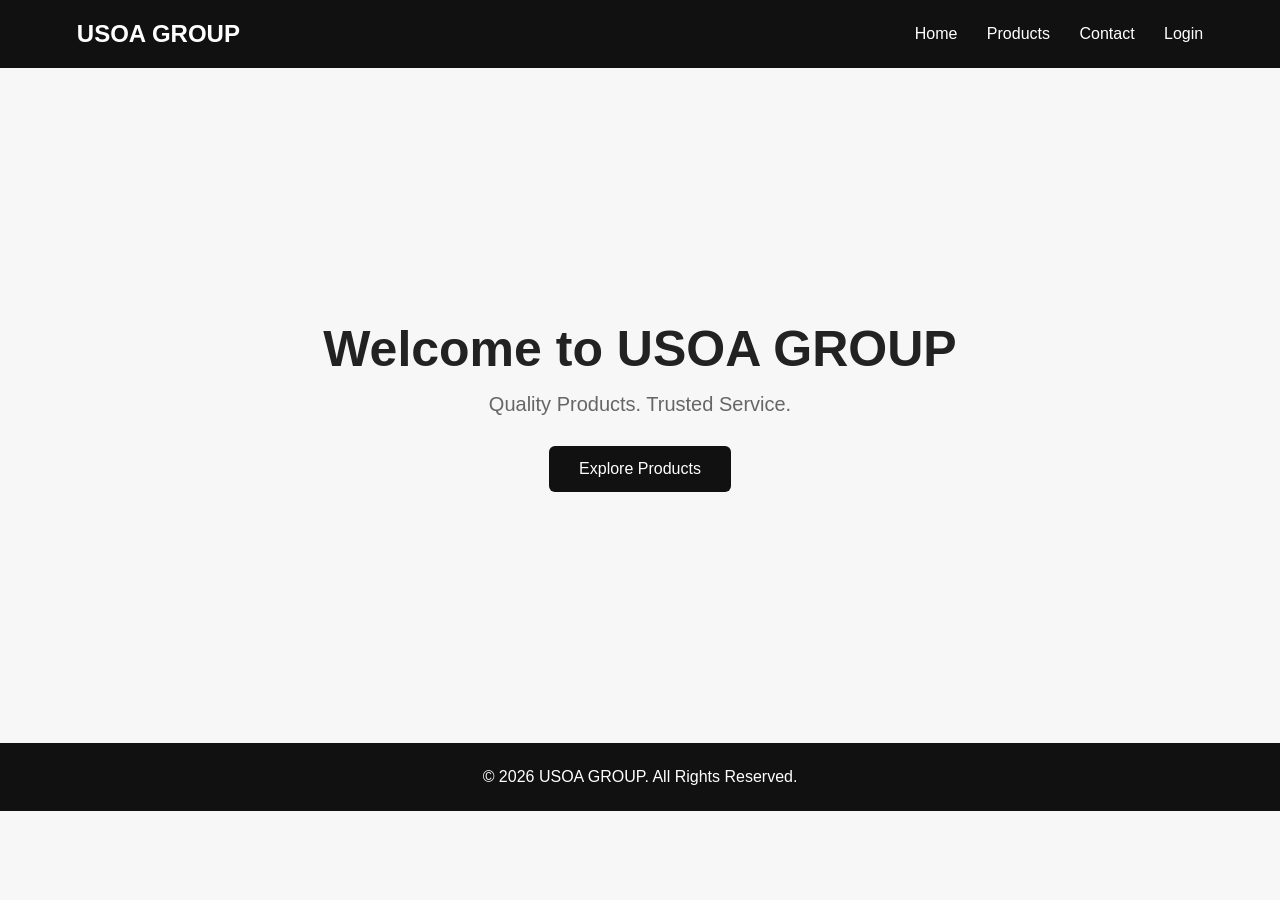
==== index.html @ 3b5fb68a "Add initial HTML structure for USOA GROUP" ====
<!DOCTYPE html>
<html lang="en">
<head>
    <meta charset="UTF-8">
    <meta name="viewport" content="width=device-width, initial-scale=1.0">

    <title>USOA GROUP</title>

    <meta name="description"
          content="USOA GROUP - Quality products and services.">

    <style>
        * {
            margin: 0;
            padding: 0;
            box-sizing: border-box;
        }

        body {
            font-family: Arial, sans-serif;
            background: #f7f7f7;
            color: #222;
        }

        header {
            background: #111;
            color: white;
            padding: 20px 6%;
            display: flex;
            justify-content: space-between;
            align-items: center;
        }

        .logo {
            font-size: 24px;
            font-weight: bold;
        }

        nav a {
            color: white;
            text-decoration: none;
            margin-left: 25px;
        }

        .hero {
            min-height: 75vh;
            display: flex;
            justify-content: center;
            align-items: center;
            text-align: center;
            padding: 40px 20px;
        }

        .hero h1 {
            font-size: 50px;
            margin-bottom: 15px;
        }

        .hero p {
            font-size: 20px;
            color: #666;
            margin-bottom: 30px;
        }

        .btn {
            display: inline-block;
            padding: 14px 30px;
            background: #111;
            color: white;
            text-decoration: none;
            border-radius: 6px;
        }

        footer {
            background: #111;
            color: white;
            text-align: center;
            padding: 25px;
        }

        @media (max-width: 700px) {
            header {
                flex-direction: column;
                gap: 15px;
            }

            nav a {
                margin: 0 7px;
            }

            .hero h1 {
                font-size: 36px;
            }
        }
    </style>
</head>

<body>

<header>
    <div class="logo">USOA GROUP</div>

    <nav>
        <a href="/">Home</a>
        <a href="/products.html">Products</a>
        <a href="/contact.html">Contact</a>
        <a href="/login.html">Login</a>
    </nav>
</header>

<section class="hero">
    <div>
        <h1>Welcome to USOA GROUP</h1>

        <p>
            Quality Products. Trusted Service.
        </p>

        <a class="btn" href="/products.html">
            Explore Products
        </a>
    </div>
</section>

<footer>
    © 2026 USOA GROUP. All Rights Reserved.
</footer>

</body>
</html>
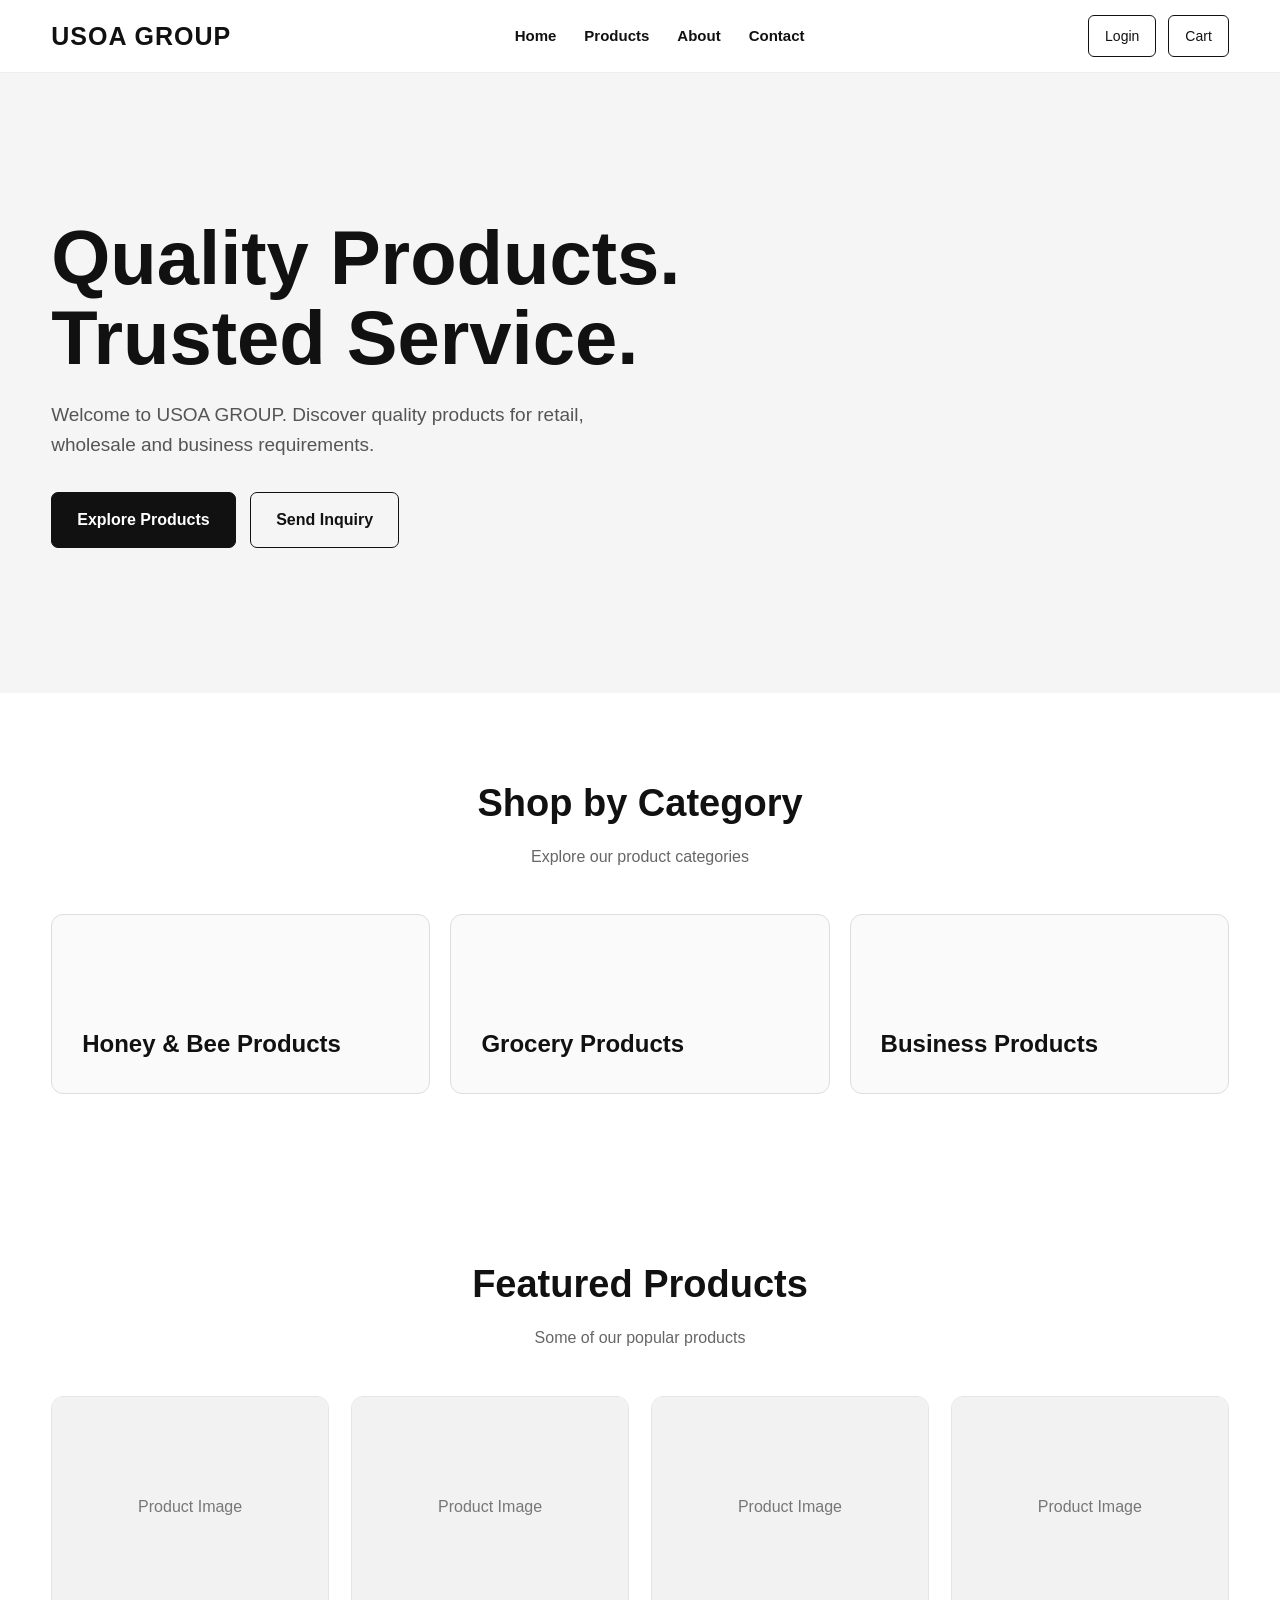
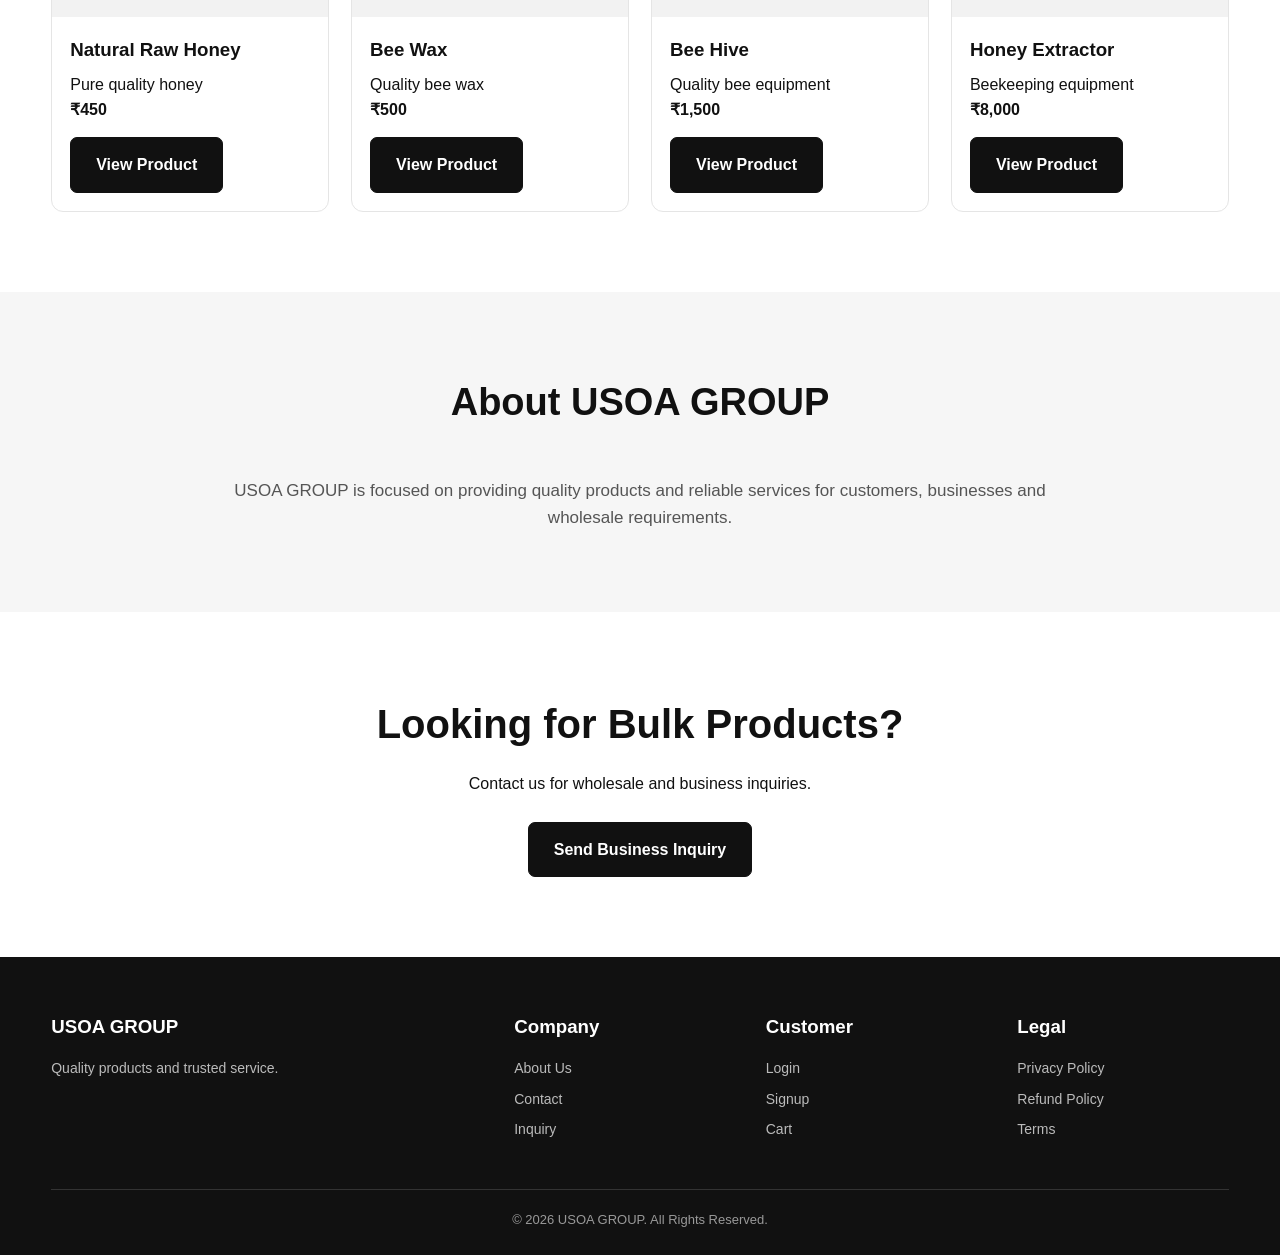
==== commit 95e71622: "Update index.html" ====
--- a/index.html
+++ b/index.html
@@ -1,130 +1,468 @@
 <!DOCTYPE html>
 <html lang="en">
+
 <head>
+
     <meta charset="UTF-8">
-    <meta name="viewport" content="width=device-width, initial-scale=1.0">
-
-    <title>USOA GROUP</title>
+
+    <meta name="viewport"
+          content="width=device-width, initial-scale=1.0">
+
+    <title>USOA GROUP | Quality Products</title>
 
     <meta name="description"
-          content="USOA GROUP - Quality products and services.">
-
-    <style>
-        * {
-            margin: 0;
-            padding: 0;
-            box-sizing: border-box;
-        }
-
-        body {
-            font-family: Arial, sans-serif;
-            background: #f7f7f7;
-            color: #222;
-        }
-
-        header {
-            background: #111;
-            color: white;
-            padding: 20px 6%;
-            display: flex;
-            justify-content: space-between;
-            align-items: center;
-        }
-
-        .logo {
-            font-size: 24px;
-            font-weight: bold;
-        }
-
-        nav a {
-            color: white;
-            text-decoration: none;
-            margin-left: 25px;
-        }
-
-        .hero {
-            min-height: 75vh;
-            display: flex;
-            justify-content: center;
-            align-items: center;
-            text-align: center;
-            padding: 40px 20px;
-        }
-
-        .hero h1 {
-            font-size: 50px;
-            margin-bottom: 15px;
-        }
-
-        .hero p {
-            font-size: 20px;
-            color: #666;
-            margin-bottom: 30px;
-        }
-
-        .btn {
-            display: inline-block;
-            padding: 14px 30px;
-            background: #111;
-            color: white;
-            text-decoration: none;
-            border-radius: 6px;
-        }
-
-        footer {
-            background: #111;
-            color: white;
-            text-align: center;
-            padding: 25px;
-        }
-
-        @media (max-width: 700px) {
-            header {
-                flex-direction: column;
-                gap: 15px;
-            }
-
-            nav a {
-                margin: 0 7px;
-            }
-
-            .hero h1 {
-                font-size: 36px;
-            }
-        }
-    </style>
+          content="USOA GROUP - Quality products, trusted service and business solutions.">
+
+    <link rel="stylesheet" href="css/style.css">
+
 </head>
 
 <body>
 
 <header>
-    <div class="logo">USOA GROUP</div>
-
-    <nav>
-        <a href="/">Home</a>
-        <a href="/products.html">Products</a>
-        <a href="/contact.html">Contact</a>
-        <a href="/login.html">Login</a>
-    </nav>
+
+    <div class="container navbar">
+
+        <a href="index.html" class="logo">
+            USOA GROUP
+        </a>
+
+        <nav>
+
+            <ul class="nav-links">
+
+                <li>
+                    <a href="index.html">Home</a>
+                </li>
+
+                <li>
+                    <a href="products.html">Products</a>
+                </li>
+
+                <li>
+                    <a href="about.html">About</a>
+                </li>
+
+                <li>
+                    <a href="contact.html">Contact</a>
+                </li>
+
+            </ul>
+
+        </nav>
+
+        <div class="nav-actions">
+
+            <a href="login.html" class="nav-btn">
+                Login
+            </a>
+
+            <a href="cart.html" class="nav-btn">
+                Cart
+            </a>
+
+        </div>
+
+    </div>
+
 </header>
 
-<section class="hero">
-    <div>
-        <h1>Welcome to USOA GROUP</h1>
-
-        <p>
-            Quality Products. Trusted Service.
-        </p>
-
-        <a class="btn" href="/products.html">
-            Explore Products
-        </a>
+
+<main>
+
+    <!-- HERO -->
+
+    <section class="hero">
+
+        <div class="container">
+
+            <div class="hero-content">
+
+                <h1>
+                    Quality Products.
+                    Trusted Service.
+                </h1>
+
+                <p>
+                    Welcome to USOA GROUP.
+                    Discover quality products for
+                    retail, wholesale and business requirements.
+                </p>
+
+                <a href="products.html"
+                   class="btn">
+                    Explore Products
+                </a>
+
+                <a href="inquiry.html"
+                   class="btn btn-outline">
+                    Send Inquiry
+                </a>
+
+            </div>
+
+        </div>
+
+    </section>
+
+
+    <!-- CATEGORIES -->
+
+    <section>
+
+        <div class="container">
+
+            <div class="section-title">
+
+                <h2>
+                    Shop by Category
+                </h2>
+
+                <p>
+                    Explore our product categories
+                </p>
+
+            </div>
+
+
+            <div class="categories">
+
+                <a href="products.html?category=honey"
+                   class="category">
+
+                    <h3>
+                        Honey & Bee Products
+                    </h3>
+
+                </a>
+
+
+                <a href="products.html?category=grocery"
+                   class="category">
+
+                    <h3>
+                        Grocery Products
+                    </h3>
+
+                </a>
+
+
+                <a href="products.html?category=business"
+                   class="category">
+
+                    <h3>
+                        Business Products
+                    </h3>
+
+                </a>
+
+            </div>
+
+        </div>
+
+    </section>
+
+
+    <!-- FEATURED PRODUCTS -->
+
+    <section>
+
+        <div class="container">
+
+            <div class="section-title">
+
+                <h2>
+                    Featured Products
+                </h2>
+
+                <p>
+                    Some of our popular products
+                </p>
+
+            </div>
+
+
+            <div class="products">
+
+                <div class="product-card">
+
+                    <div class="product-image">
+                        Product Image
+                    </div>
+
+                    <div class="product-info">
+
+                        <h3>
+                            Natural Raw Honey
+                        </h3>
+
+                        <p>
+                            Pure quality honey
+                        </p>
+
+                        <div class="price">
+                            ₹450
+                        </div>
+
+                        <a href="product.html"
+                           class="btn">
+                            View Product
+                        </a>
+
+                    </div>
+
+                </div>
+
+
+                <div class="product-card">
+
+                    <div class="product-image">
+                        Product Image
+                    </div>
+
+                    <div class="product-info">
+
+                        <h3>
+                            Bee Wax
+                        </h3>
+
+                        <p>
+                            Quality bee wax
+                        </p>
+
+                        <div class="price">
+                            ₹500
+                        </div>
+
+                        <a href="product.html"
+                           class="btn">
+                            View Product
+                        </a>
+
+                    </div>
+
+                </div>
+
+
+                <div class="product-card">
+
+                    <div class="product-image">
+                        Product Image
+                    </div>
+
+                    <div class="product-info">
+
+                        <h3>
+                            Bee Hive
+                        </h3>
+
+                        <p>
+                            Quality bee equipment
+                        </p>
+
+                        <div class="price">
+                            ₹1,500
+                        </div>
+
+                        <a href="product.html"
+                           class="btn">
+                            View Product
+                        </a>
+
+                    </div>
+
+                </div>
+
+
+                <div class="product-card">
+
+                    <div class="product-image">
+                        Product Image
+                    </div>
+
+                    <div class="product-info">
+
+                        <h3>
+                            Honey Extractor
+                        </h3>
+
+                        <p>
+                            Beekeeping equipment
+                        </p>
+
+                        <div class="price">
+                            ₹8,000
+                        </div>
+
+                        <a href="product.html"
+                           class="btn">
+                            View Product
+                        </a>
+
+                    </div>
+
+                </div>
+
+            </div>
+
+        </div>
+
+    </section>
+
+
+    <!-- ABOUT -->
+
+    <section class="about">
+
+        <div class="container">
+
+            <div class="about-content">
+
+                <div class="section-title">
+
+                    <h2>
+                        About USOA GROUP
+                    </h2>
+
+                </div>
+
+                <p>
+                    USOA GROUP is focused on providing
+                    quality products and reliable services
+                    for customers, businesses and wholesale
+                    requirements.
+                </p>
+
+            </div>
+
+        </div>
+
+    </section>
+
+
+    <!-- CTA -->
+
+    <section class="cta">
+
+        <div class="container">
+
+            <h2>
+                Looking for Bulk Products?
+            </h2>
+
+            <p>
+                Contact us for wholesale and business inquiries.
+            </p>
+
+            <br>
+
+            <a href="inquiry.html"
+               class="btn">
+                Send Business Inquiry
+            </a>
+
+        </div>
+
+    </section>
+
+</main>
+
+
+<footer>
+
+    <div class="container">
+
+        <div class="footer-grid">
+
+            <div>
+
+                <h3>
+                    USOA GROUP
+                </h3>
+
+                <p>
+                    Quality products and trusted service.
+                </p>
+
+            </div>
+
+
+            <div>
+
+                <h3>
+                    Company
+                </h3>
+
+                <a href="about.html">
+                    About Us
+                </a>
+
+                <a href="contact.html">
+                    Contact
+                </a>
+
+                <a href="inquiry.html">
+                    Inquiry
+                </a>
+
+            </div>
+
+
+            <div>
+
+                <h3>
+                    Customer
+                </h3>
+
+                <a href="login.html">
+                    Login
+                </a>
+
+                <a href="signup.html">
+                    Signup
+                </a>
+
+                <a href="cart.html">
+                    Cart
+                </a>
+
+            </div>
+
+
+            <div>
+
+                <h3>
+                    Legal
+                </h3>
+
+                <a href="privacy.html">
+                    Privacy Policy
+                </a>
+
+                <a href="refund.html">
+                    Refund Policy
+                </a>
+
+                <a href="terms.html">
+                    Terms
+                </a>
+
+            </div>
+
+        </div>
+
+
+        <div class="copyright">
+
+            © 2026 USOA GROUP.
+            All Rights Reserved.
+
+        </div>
+
     </div>
-</section>
-
-<footer>
-    © 2026 USOA GROUP. All Rights Reserved.
+
 </footer>
+
 
 </body>
 </html>
--- a/css/style.css
+++ b/css/style.css
@@ -0,0 +1,311 @@
+* {
+    margin: 0;
+    padding: 0;
+    box-sizing: border-box;
+}
+
+html {
+    scroll-behavior: smooth;
+}
+
+body {
+    font-family: Arial, Helvetica, sans-serif;
+    color: #111;
+    background: #fff;
+    line-height: 1.6;
+}
+
+a {
+    text-decoration: none;
+    color: inherit;
+}
+
+.container {
+    width: min(1200px, 92%);
+    margin: auto;
+}
+
+/* HEADER */
+
+header {
+    position: sticky;
+    top: 0;
+    z-index: 1000;
+    background: #fff;
+    border-bottom: 1px solid #eee;
+}
+
+.navbar {
+    min-height: 72px;
+    display: flex;
+    align-items: center;
+    justify-content: space-between;
+}
+
+.logo {
+    font-size: 25px;
+    font-weight: 800;
+    letter-spacing: 1px;
+}
+
+.nav-links {
+    display: flex;
+    align-items: center;
+    gap: 28px;
+    list-style: none;
+}
+
+.nav-links a {
+    font-size: 15px;
+    font-weight: 600;
+}
+
+.nav-links a:hover {
+    opacity: .6;
+}
+
+.nav-actions {
+    display: flex;
+    align-items: center;
+    gap: 12px;
+}
+
+.nav-btn {
+    padding: 9px 16px;
+    border: 1px solid #111;
+    border-radius: 6px;
+    font-size: 14px;
+}
+
+/* HERO */
+
+.hero {
+    min-height: 620px;
+    display: flex;
+    align-items: center;
+    background: #f5f5f5;
+}
+
+.hero-content {
+    max-width: 720px;
+}
+
+.hero h1 {
+    font-size: clamp(42px, 7vw, 76px);
+    line-height: 1.05;
+    margin-bottom: 22px;
+}
+
+.hero p {
+    font-size: 19px;
+    color: #555;
+    max-width: 620px;
+    margin-bottom: 32px;
+}
+
+.btn {
+    display: inline-block;
+    padding: 14px 25px;
+    border-radius: 7px;
+    background: #111;
+    color: #fff;
+    font-weight: 700;
+    border: 1px solid #111;
+}
+
+.btn-outline {
+    background: transparent;
+    color: #111;
+    margin-left: 10px;
+}
+
+/* SECTIONS */
+
+section {
+    padding: 80px 0;
+}
+
+.section-title {
+    text-align: center;
+    margin-bottom: 45px;
+}
+
+.section-title h2 {
+    font-size: 38px;
+    margin-bottom: 10px;
+}
+
+.section-title p {
+    color: #666;
+}
+
+/* CATEGORIES */
+
+.categories {
+    display: grid;
+    grid-template-columns: repeat(3, 1fr);
+    gap: 20px;
+}
+
+.category {
+    min-height: 180px;
+    padding: 30px;
+    border: 1px solid #ddd;
+    border-radius: 12px;
+    display: flex;
+    align-items: end;
+    background: #fafafa;
+}
+
+.category h3 {
+    font-size: 24px;
+}
+
+/* PRODUCTS */
+
+.products {
+    display: grid;
+    grid-template-columns: repeat(4, 1fr);
+    gap: 22px;
+}
+
+.product-card {
+    border: 1px solid #e5e5e5;
+    border-radius: 12px;
+    overflow: hidden;
+    background: #fff;
+}
+
+.product-image {
+    height: 220px;
+    background: #f2f2f2;
+    display: flex;
+    align-items: center;
+    justify-content: center;
+    color: #777;
+}
+
+.product-info {
+    padding: 18px;
+}
+
+.product-info h3 {
+    margin-bottom: 7px;
+}
+
+.price {
+    font-weight: 800;
+    margin-bottom: 14px;
+}
+
+/* ABOUT */
+
+.about {
+    background: #f6f6f6;
+}
+
+.about-content {
+    max-width: 850px;
+    margin: auto;
+    text-align: center;
+}
+
+.about-content p {
+    color: #555;
+    font-size: 17px;
+}
+
+/* CTA */
+
+.cta {
+    text-align: center;
+}
+
+.cta h2 {
+    font-size: 40px;
+    margin-bottom: 15px;
+}
+
+/* FOOTER */
+
+footer {
+    background: #111;
+    color: #fff;
+    padding: 55px 0 25px;
+}
+
+.footer-grid {
+    display: grid;
+    grid-template-columns: 2fr 1fr 1fr 1fr;
+    gap: 40px;
+}
+
+.footer-grid h3 {
+    margin-bottom: 15px;
+}
+
+.footer-grid p,
+.footer-grid a {
+    color: #bbb;
+    font-size: 14px;
+}
+
+.footer-grid a {
+    display: block;
+    margin-bottom: 8px;
+}
+
+.copyright {
+    border-top: 1px solid #333;
+    margin-top: 40px;
+    padding-top: 20px;
+    text-align: center;
+    color: #999;
+    font-size: 13px;
+}
+
+/* MOBILE */
+
+@media (max-width: 900px) {
+    .nav-links {
+        display: none;
+    }
+
+    .products {
+        grid-template-columns: repeat(2, 1fr);
+    }
+
+    .footer-grid {
+        grid-template-columns: 1fr 1fr;
+    }
+}
+
+@media (max-width: 600px) {
+    .hero {
+        min-height: 540px;
+    }
+
+    .categories,
+    .products,
+    .footer-grid {
+        grid-template-columns: 1fr;
+    }
+
+    .hero h1 {
+        font-size: 44px;
+    }
+
+    .hero p {
+        font-size: 17px;
+    }
+
+    .btn {
+        width: 100%;
+        text-align: center;
+        margin: 5px 0;
+    }
+
+    section {
+        padding: 60px 0;
+    }
+}
